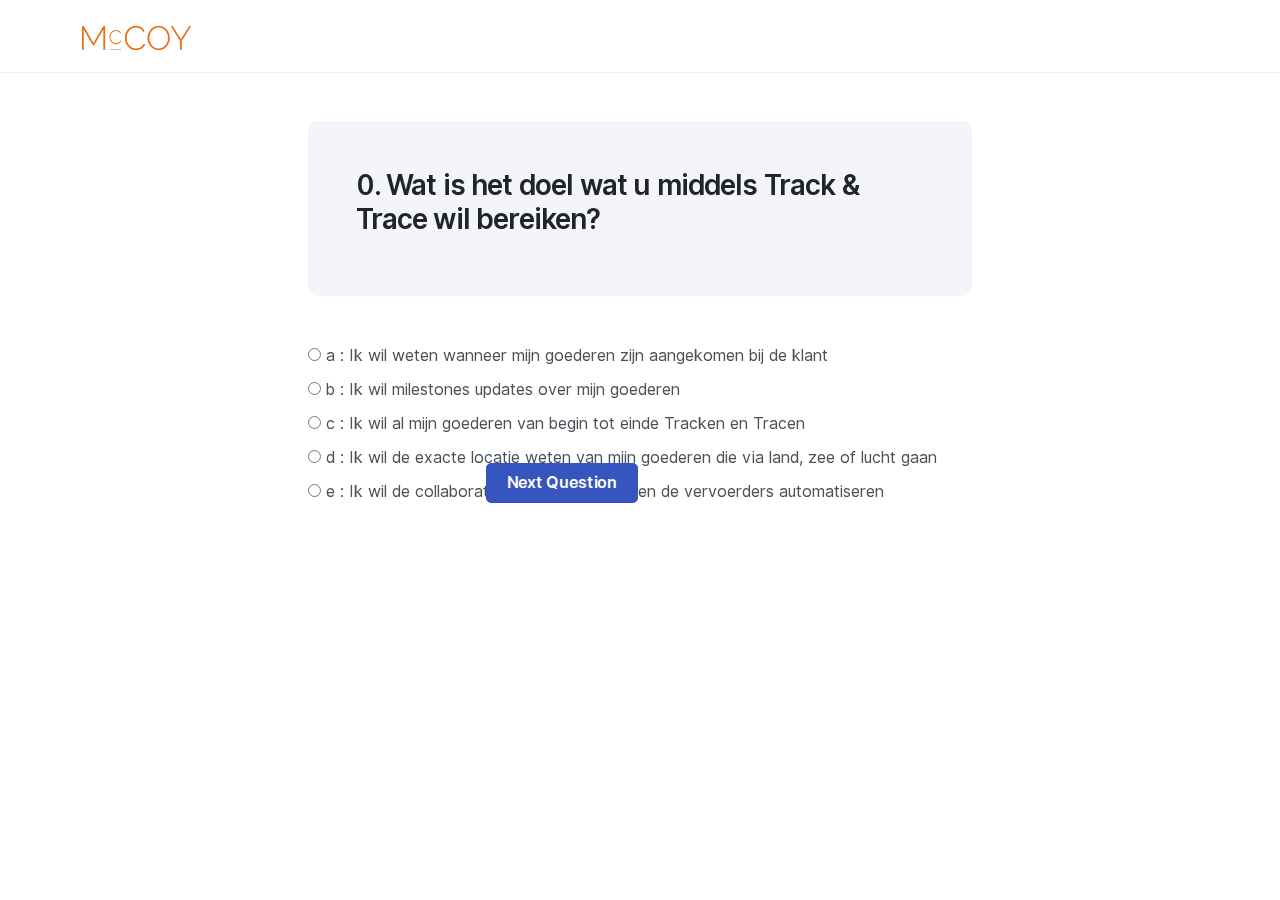
==== index.html @ d7beabbf "Added logic for point counting" ====
<!doctype html>
<html lang="en">

<head>
    <link rel="stylesheet" href="pages/style.css" type="text/css">
    <meta charset="utf-8">
    <title>Vragenlijst</title>
    <meta name="viewport" content="width=device-width, initial-scale=1.0">
    <meta name="description" content="Vragenlijst McCoy">
    <link href="pages/assets/css/loaders/loader-typing.css" rel="stylesheet" type="text/css" media="all" />
    <link href="pages/assets/css/theme.css" rel="stylesheet" type="text/css" media="all" />
    <link rel="preload" as="font" href="pages/assets/fonts/Inter-UI-upright.var.woff2" type="font/woff2" crossorigin="anonymous">
    <link rel="preload" as="font" href="pages/assets/fonts/Inter-UI.var.woff2" type="font/woff2" crossorigin="anonymous">
</head>

<body>
    <div class="loader">
        <div class="loading-animation"></div>
    </div>

    <div class="navbar-container ">
        <nav class="navbar navbar-expand-lg navbar-light bg-white">
            <div class="container">
                <a class="navbar-brand fade-page" href="index.html">
                    <img class="icon" src="pages/Logo Mccoy.png" alt="Leap">
                </a>
                <button class="navbar-toggler" type="button" data-toggle="collapse" data-target=".navbar-collapse" aria-expanded="false" aria-label="Toggle navigation">
            <img class="icon navbar-toggler-open" src="pages/assets/img/icons/interface/menu.svg" alt="menu interface icon" data-inject-svg />
            <img class="icon navbar-toggler-close" src="pages/assets/img/icons/interface/cross.svg" alt="cross interface icon" data-inject-svg />
          </button>
                <div class="collapse navbar-collapse justify-content-end">
                    <div class="py-2 py-lg-0">



                    </div>
                </div>
        </nav>
        </div>



        </section>


        <section id="advies" style="display : none" data-aos="fade-up">
            <div class="container" data-aos="fade-up" data-aos="fade-up">
                <div class="row align-items-center justify-content-around">
                    <div class="col-md-5 col-xl-6 mb-4 mb-md-0">
                        <img src="pages/SCE.png" alt="Image" class="rounded shadow-3d" data-aos="fade-up">
                    </div>
                    <div class="col-md-7 col-xl-6">
                        <div class="row justify-content-center">
                            <div class="col-xl-8 col-lg-10">
                                <span class="badge badge-primary">Advies</span>
                                <div class="my-3">
                                    <span id="TitleAdvice" class="h1">Change the game through design.</span>
                                </div>
                                <p id="Advice" class="lead">At vero eos et accusamus et iusto odio dignissimos ducimus qui blanditiis praesentium voluptatum deleniti atque corrupti quos dolores et quas molestias excepturi sint occaecati.</p>

                            </div>
                        </div>
                    </div>
                </div>
            </div>
        </section>

        <section id="salesSectie" style="display: none;" data-aos="fade-up" data-aos-delay="500">
            <div class="container " data-aos="fade-up">

                <div class="row" data-aos="fade-up">
                    <div class="col-sm-6 col-lg-6 d-flex align-items-center  aos-init aos-animate" data-aos="fade-up" data-aos-delay="100">
                        <img src="pages/bart.jpeg" alt="Bart de Bijl" class="avatar avatar-xlg mr-3">
                        <div>
                            <h5 class="mb-0">Bart de Bijl</h5>
                            <span class="badge badge-primary m-1">Sales</span>
                            <br>
                            <br>
                            <span>Mobile: <a>06 11 00 68 99</a> </span>
                            <br>
                            <span>Email: <a href="mailto:bart.de.bijl@mccoy-partners.com">bart.de.bijl@mccoy-partners.com</a> </span>
                        </div>
                    </div>


                </div>
            </div>
        </section>


        <section id="vragensectie" data-aos="fade-up" class="p-0">
            <div class="container">

                <div class="row justify-content-center">
                    <div class="col-xl-7 col-lg-8 col-md-10">
                        <article class="article quiz-container">


                            <div id="quiz">




                            </div>




                        </article>





                    </div>


                </div>
            </div>
        </section>




        <div id="aButtons" class="actionButtons">
            <button class="m-1 btn btn-primary " data-aos="fade-up" data-aos-delay="350" id="next">Next Question</button>
            <button class="m-1 btn btn-primary-2" id="submit">Submit Quiz</button>
        </div>










        <a href="#" class="btn back-to-top btn-primary btn-round" data-smooth-scroll data-aos="fade-up" data-aos-offset="2000" data-aos-mirror="true" data-aos-once="false">
            <img class="icon" src="pages/assets/img/icons/theme/navigation/arrow-up.svg" alt="arrow-up icon" data-inject-svg />
        </a>


        <!-- Required vendor scripts (Do not remove) -->
        <script type="text/javascript" src="pages/assets/js/jquery.min.js"></script>
        <script type="text/javascript" src="pages/assets/js/popper.min.js"></script>
        <script type="text/javascript" src="pages/assets/js/bootstrap.js"></script>

        <!-- Optional Vendor Scripts (Remove the plugin script here and comment initializer script out of index.js if site does not use that feature) -->

        <!-- AOS (Animate On Scroll - animates elements into view while scrolling down) -->
        <script type="text/javascript" src="pages/assets/js/aos.js"></script>
        <!-- Clipboard (copies content from browser into OS clipboard) -->
        <script type="text/javascript" src="pages/assets/js/clipboard.js"></script>
        <!-- Fancybox (handles image and video lightbox and galleries) -->
        <script type="text/javascript" src="pages/assets/js/jquery.fancybox.min.js"></script>
        <!-- Flatpickr (calendar/date/time picker UI) -->
        <script type="text/javascript" src="pages/assets/js/flatpickr.min.js"></script>
        <!-- Flickity (handles touch enabled carousels and sliders) -->
        <script type="text/javascript" src="pages/assets/js/flickity.pkgd.min.js"></script>
        <!-- Ion rangeSlider (flexible and pretty range slider elements) -->
        <script type="text/javascript" src="pages/assets/js/ion.rangeSlider.min.js"></script>
        <!-- Isotope (masonry layouts and filtering) -->
        <script type="text/javascript" src="pages/assets/js/isotope.pkgd.min.js"></script>
        <!-- jarallax (parallax effect and video backgrounds) -->
        <script type="text/javascript" src="pages/assets/js/jarallax.min.js"></script>
        <script type="text/javascript" src="pages/assets/js/jarallax-video.min.js"></script>
        <script type="text/javascript" src="pages/assets/js/jarallax-element.min.js"></script>
        <!-- jQuery Countdown (displays countdown text to a specified date) -->
        <script type="text/javascript" src="pages/assets/js/jquery.countdown.min.js"></script>
        <!-- jQuery smartWizard facilitates steppable wizard content -->
        <script type="text/javascript" src="pages/assets/js/jquery.smartWizard.min.js"></script>
        <!-- Plyr (unified player for Video, Audio, Vimeo and Youtube) -->
        <script type="text/javascript" src="pages/assets/js/plyr.polyfilled.min.js"></script>
        <!-- Prism (displays formatted code boxes) -->
        <script type="text/javascript" src="pages/assets/js/prism.js"></script>
        <!-- ScrollMonitor (manages events for elements scrolling in and out of view) -->
        <script type="text/javascript" src="pages/assets/js/scrollMonitor.js"></script>
        <!-- Smooth scroll (animation to links in-page)-->
        <script type="text/javascript" src="pages/assets/js/smooth-scroll.polyfills.min.js"></script>
        <!-- SVGInjector (replaces img tags with SVG code to allow easy inclusion of SVGs with the benefit of inheriting colors and styles)-->
        <script type="text/javascript" src="pages/assets/js/svg-injector.umd.production.js"></script>
        <!-- TwitterFetcher (displays a feed of tweets from a specified account)-->
        <script type="text/javascript" src="pages/assets/js/twitterFetcher_min.js"></script>
        <!-- Typed text (animated typing effect)-->
        <script type="text/javascript" src="pages/assets/js/typed.min.js"></script>
        <!-- Required theme scripts (Do not remove) -->
        <script type="text/javascript" src="pages/assets/js/theme.js"></script>
        <script type="text/javascript" src="pages/quizScript.js"></script>
        <!-- Removes page load animation when window is finished loading -->
        <script type="text/javascript">
            window.addEventListener("load", function() {
                document.querySelector('body').classList.add('loaded');

            });
        </script>

</body>



</html>
---- pages/style.css ----
@import url(https://fonts.googleapis.com/css?family=Work+Sans:300,600);
.slide {
    position: absolute;
    left: 0px;
    top: 0px;
    width: 100%;
    z-index: 1;
    opacity: 0;
    transition: opacity 0.5s;
    display: block;
}

.active-slide {
    opacity: 1;
    z-index: 2;
    display: block;
}

.onderste {
    padding-top: 22%;
}

.answers {
    margin-bottom: 20px;
    text-align: left;
    display: inline-block;
}

.answers label {
    display: block;
    margin-bottom: 10px;
}

.actionButtons {
    margin-top: 24em;
    margin-left: 30em;
    display: inline-block;
}
---- pages/assets/css/loaders/loader-typing.css ----
/* Common Loader CSS */

@keyframes hideLoader{
    0%{ width: 100%; height: 100%; }
    100%{ width: 0; height: 0; }
}
body > div.loader{
        position: fixed;
        background: white;
        width: 100%;
        height: 100%;
        z-index: 1071;
        opacity: 0;
        transition: opacity .5s ease;
        overflow: hidden;
        pointer-events: none;
        display: flex;
        align-items: center;
        justify-content: center;
    }
    body:not(.loaded) > div.loader{
        opacity: 1;
    }
    body:not(.loaded){
        overflow: hidden;
    }
body.loaded > div.loader{
    animation: hideLoader .5s linear .5s forwards;
}

/* Typing Animation */
.loading-animation {
  width: 6px;
  height: 6px;
  border-radius: 50%;
  animation: typing 1s linear infinite alternate;
  position: relative;
  left: -12px;
}

@keyframes typing {
  0% {
    background-color: rgba(100,100,100, 1);
    box-shadow: 12px 0px 0px 0px rgba(100,100,100, 0.2),
      24px 0px 0px 0px rgba(100,100,100, 0.2);
  }

  25% {
    background-color: rgba(100,100,100, 0.4);
    box-shadow: 12px 0px 0px 0px rgba(100,100,100, 2),
      24px 0px 0px 0px rgba(100,100,100, 0.2);
  }

  75% {
    background-color: rgba(100,100,100, 0.4);
    box-shadow: 12px 0px 0px 0px rgba(100,100,100, 0.2),
      24px 0px 0px 0px rgba(100,100,100, 1);
  }
}
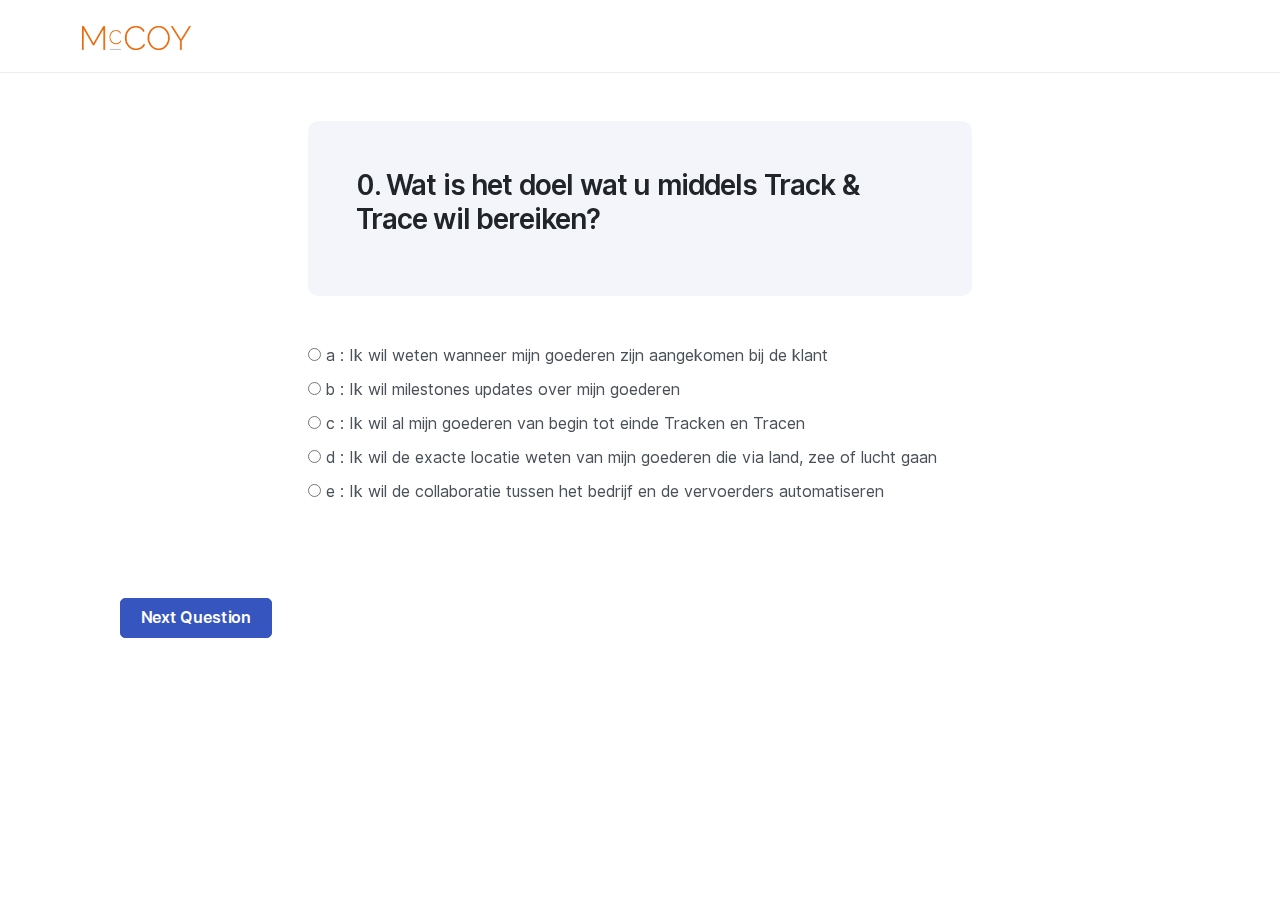
==== commit 3b1e1bc5: "Fixed layout issues" ====
--- a/index.html
+++ b/index.html
@@ -122,9 +122,8 @@
 
 
 
-        <div id="aButtons" class="actionButtons">
-            <button class="m-1 btn btn-primary " data-aos="fade-up" data-aos-delay="350" id="next">Next Question</button>
-            <button class="m-1 btn btn-primary-2" id="submit">Submit Quiz</button>
+        <div class="actionButtons" id="aButtons">
+
         </div>
 
 
@@ -139,6 +138,21 @@
         <a href="#" class="btn back-to-top btn-primary btn-round" data-smooth-scroll data-aos="fade-up" data-aos-offset="2000" data-aos-mirror="true" data-aos-once="false">
             <img class="icon" src="pages/assets/img/icons/theme/navigation/arrow-up.svg" alt="arrow-up icon" data-inject-svg />
         </a>
+
+        <footer id="footer">
+            <div class="container" id="aButtons">
+                <div class="row mb-5">
+                    <div class="col">
+                        <div class="card card-body border-0 o-hidden mb-0">
+                            <div class="position-relative d-flex flex-column flex-md-row justify-content-between align-items-center">
+
+                                <button class="m-1 btn btn-primary " data-aos="fade-up" data-aos-delay="350" id="next">Next Question</button>
+                                <button class="m-1 btn btn-primary-2" id="submit">Submit Quiz</button>
+
+                            </div>
+                        </div>
+                    </div>
+        </footer>
 
 
         <!-- Required vendor scripts (Do not remove) -->
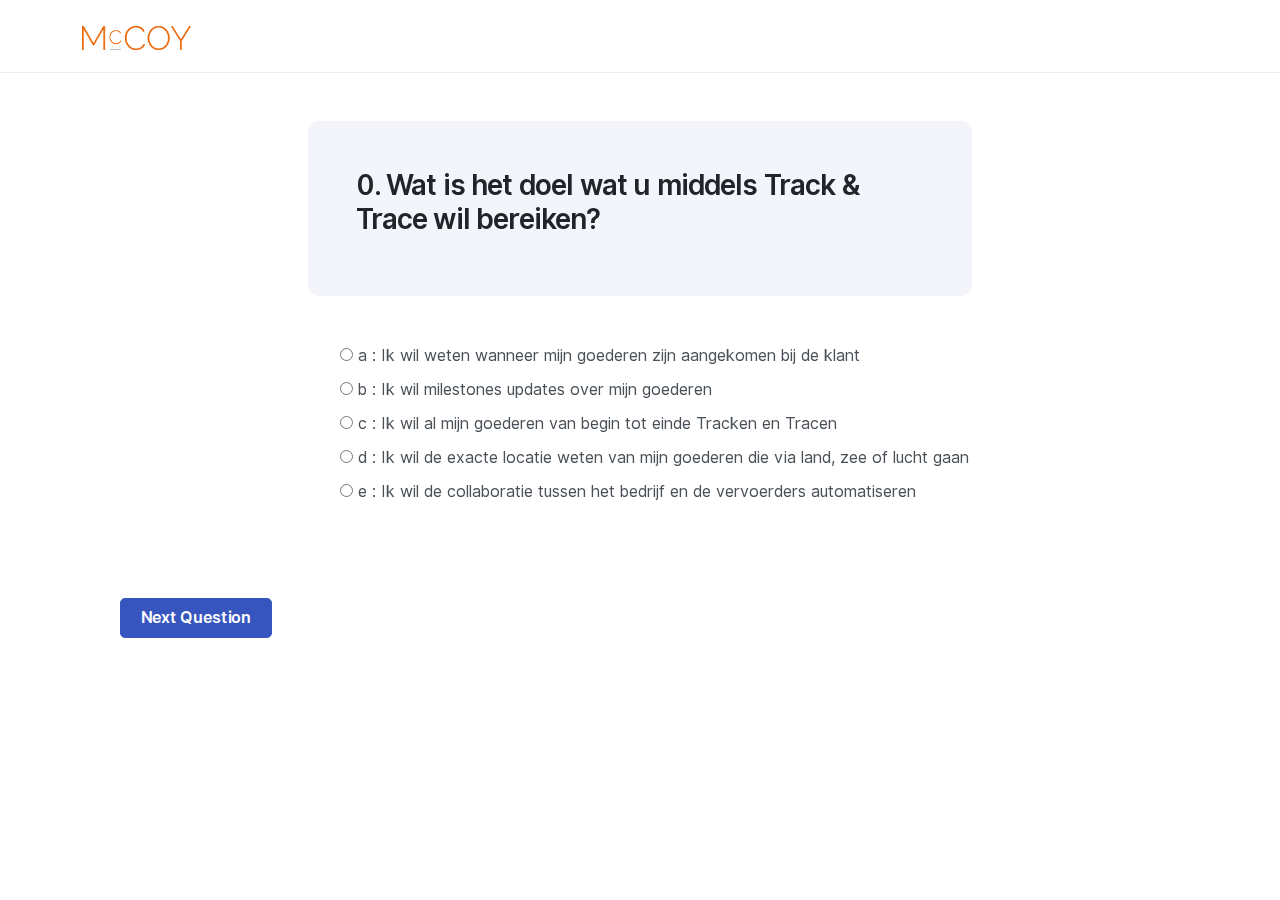
==== commit ff877982: "Added question padding and process marks" ====
--- a/index.html
+++ b/index.html
@@ -54,9 +54,9 @@
                             <div class="col-xl-8 col-lg-10">
                                 <span class="badge badge-primary">Advies</span>
                                 <div class="my-3">
-                                    <span id="TitleAdvice" class="h1">Change the game through design.</span>
+                                    <span id="TitleAdvice" class="h1">Error: xf104-01-01</span>
                                 </div>
-                                <p id="Advice" class="lead">At vero eos et accusamus et iusto odio dignissimos ducimus qui blanditiis praesentium voluptatum deleniti atque corrupti quos dolores et quas molestias excepturi sint occaecati.</p>
+                                <p id="Advice" class="lead">Whoops something went wrong.</p>
 
                             </div>
                         </div>
@@ -93,6 +93,8 @@
 
                 <div class="row justify-content-center">
                     <div class="col-xl-7 col-lg-8 col-md-10">
+                        <span id="process" style="display: none;" class="badge badge-primary-2 m-1 justify-content-center text-light">Primary 2</span>
+
                         <article class="article quiz-container">
 
 
--- a/pages/style.css
+++ b/pages/style.css
@@ -24,6 +24,7 @@
     margin-bottom: 20px;
     text-align: left;
     display: inline-block;
+    margin-left: 2em;
 }
 
 .answers label {
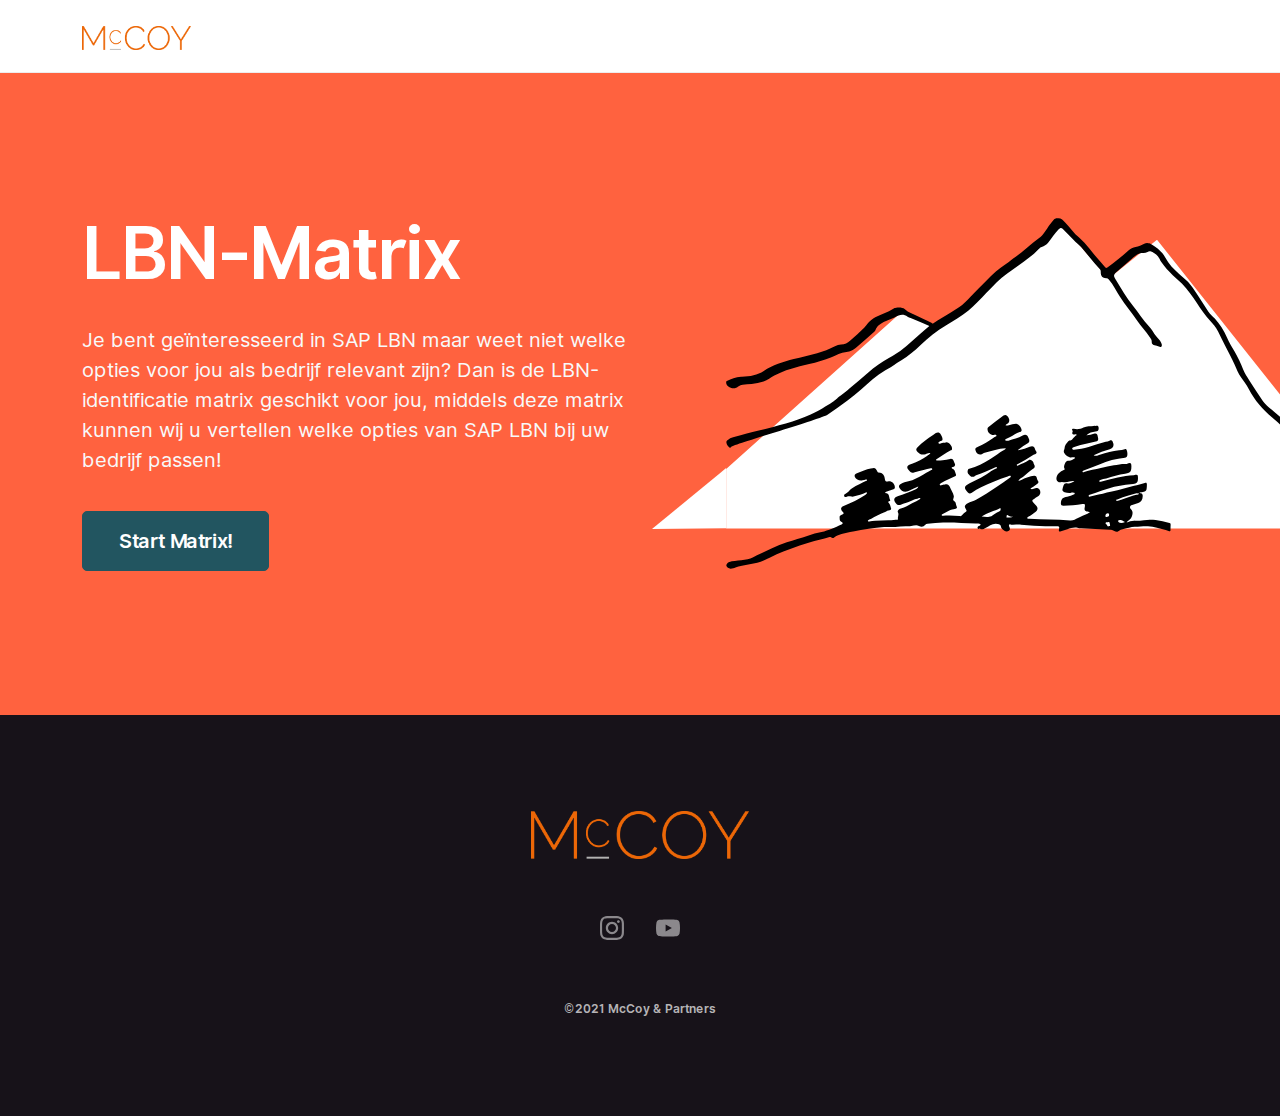
==== commit 7e2fcde7: "Changed to McCoy Colors" ====
--- a/index.html
+++ b/index.html
@@ -2,13 +2,13 @@
 <html lang="en">
 
 <head>
-    <link rel="stylesheet" href="pages/style.css" type="text/css">
+    <!-- <link rel="stylesheet" href="pages/style.css" type="text/css"> -->
     <meta charset="utf-8">
     <title>Vragenlijst</title>
     <meta name="viewport" content="width=device-width, initial-scale=1.0">
     <meta name="description" content="Vragenlijst McCoy">
     <link href="pages/assets/css/loaders/loader-typing.css" rel="stylesheet" type="text/css" media="all" />
-    <link href="pages/assets/css/theme.css" rel="stylesheet" type="text/css" media="all" />
+    <link href="pages/assets/css/theme-saas-trend.css" rel="stylesheet" type="text/css" media="all" />
     <link rel="preload" as="font" href="pages/assets/fonts/Inter-UI-upright.var.woff2" type="font/woff2" crossorigin="anonymous">
     <link rel="preload" as="font" href="pages/assets/fonts/Inter-UI.var.woff2" type="font/woff2" crossorigin="anonymous">
 </head>
@@ -42,93 +42,65 @@
 
         </section>
 
-
-        <section id="advies" style="display : none" data-aos="fade-up">
-            <div class="container" data-aos="fade-up" data-aos="fade-up">
-                <div class="row align-items-center justify-content-around">
-                    <div class="col-md-5 col-xl-6 mb-4 mb-md-0">
-                        <img src="pages/SCE.png" alt="Image" class="rounded shadow-3d" data-aos="fade-up">
+        <section class="bg-primary text-light o-hidden">
+            <div class="container">
+                <div class="row align-items-center min-vh-50">
+                    <div class="col-lg-6 text-center text-lg-left mb-lg-0">
+                        <h1 class="display-3">LBN-Matrix</h1>
+                        <div class="my-4">
+                            <p class="lead">Je bent geïnteresseerd in SAP LBN maar weet niet welke opties voor jou als bedrijf relevant zijn? Dan is de LBN-identificatie matrix geschikt voor jou, middels deze matrix kunnen wij u vertellen welke opties van SAP LBN bij
+                                uw bedrijf passen!
+                            </p>
+                        </div>
+                        <a href="index-questions.html" class="btn btn-lg btn-primary-2">Start Matrix!</a>
                     </div>
-                    <div class="col-md-7 col-xl-6">
-                        <div class="row justify-content-center">
-                            <div class="col-xl-8 col-lg-10">
-                                <span class="badge badge-primary">Advies</span>
-                                <div class="my-3">
-                                    <span id="TitleAdvice" class="h1">Error: xf104-01-01</span>
-                                </div>
-                                <p id="Advice" class="lead">Whoops something went wrong.</p>
-
-                            </div>
-                        </div>
+                    <div class="col-lg-6 text-center aos-init aos-animate" data-aos="fade-left">
+                        <img src="pages/assets/img/saas-sketch-1.svg" alt="Image" class="min-vw-60">
                     </div>
                 </div>
             </div>
-        </section>
 
-        <section id="salesSectie" style="display: none;" data-aos="fade-up" data-aos-delay="500">
-            <div class="container " data-aos="fade-up">
-
-                <div class="row" data-aos="fade-up">
-                    <div class="col-sm-6 col-lg-6 d-flex align-items-center  aos-init aos-animate" data-aos="fade-up" data-aos-delay="100">
-                        <img src="pages/bart.jpeg" alt="Bart de Bijl" class="avatar avatar-xlg mr-3">
-                        <div>
-                            <h5 class="mb-0">Bart de Bijl</h5>
-                            <span class="badge badge-primary m-1">Sales</span>
-                            <br>
-                            <br>
-                            <span>Mobile: <a>06 11 00 68 99</a> </span>
-                            <br>
-                            <span>Email: <a href="mailto:bart.de.bijl@mccoy-partners.com">bart.de.bijl@mccoy-partners.com</a> </span>
-                        </div>
-                    </div>
-
-
-                </div>
-            </div>
-        </section>
-
-
-        <section id="vragensectie" data-aos="fade-up" class="p-0">
-            <div class="container">
-
-                <div class="row justify-content-center">
-                    <div class="col-xl-7 col-lg-8 col-md-10">
-                        <span id="process" style="display: none;" class="badge badge-primary-2 m-1 justify-content-center text-light">Primary 2</span>
-
-                        <article class="article quiz-container">
-
-
-                            <div id="quiz">
-
-
-
-
-                            </div>
-
-
-
-
-                        </article>
-
-
-
-
-
-                    </div>
-
-
-                </div>
-            </div>
         </section>
 
 
 
 
-        <div class="actionButtons" id="aButtons">
+        <footer class=" bg-primary-3 text-light">
+            <div class="container">
+                <div class="row mb-4 justify-content-center">
+                    <div class="col-auto">
+                        <a href="index.html">
+                            <img src="pages/Logo Mccoy.png" alt="McCoy" class="icon icon-lg">
+                        </a>
+                    </div>
+                </div>
 
-        </div>
+                <div class="row justify-content-center mt-5 mb-5">
+                    <div class="col-auto">
+                        <ul class="nav">
+                            <li class="nav-item">
+                                <a href="#" class="nav-link">
+                                    <svg xmlns="http://www.w3.org/2000/svg" role="img" viewBox="0 0 24 24" class="injected-svg icon" data-src="assets/img/icons/social/instagram.svg" xmlns:xlink="http://www.w3.org/1999/xlink"><title>Instagram icon</title><path d="M12 0C8.74 0 8.333.015 7.053.072 5.775.132 4.905.333 4.14.63c-.789.306-1.459.717-2.126 1.384S.935 3.35.63 4.14C.333 4.905.131 5.775.072 7.053.012 8.333 0 8.74 0 12s.015 3.667.072 4.947c.06 1.277.261 2.148.558 2.913.306.788.717 1.459 1.384 2.126.667.666 1.336 1.079 2.126 1.384.766.296 1.636.499 2.913.558C8.333 23.988 8.74 24 12 24s3.667-.015 4.947-.072c1.277-.06 2.148-.262 2.913-.558.788-.306 1.459-.718 2.126-1.384.666-.667 1.079-1.335 1.384-2.126.296-.765.499-1.636.558-2.913.06-1.28.072-1.687.072-4.947s-.015-3.667-.072-4.947c-.06-1.277-.262-2.149-.558-2.913-.306-.789-.718-1.459-1.384-2.126C21.319 1.347 20.651.935 19.86.63c-.765-.297-1.636-.499-2.913-.558C15.667.012 15.26 0 12 0zm0 2.16c3.203 0 3.585.016 4.85.071 1.17.055 1.805.249 2.227.415.562.217.96.477 1.382.896.419.42.679.819.896 1.381.164.422.36 1.057.413 2.227.057 1.266.07 1.646.07 4.85s-.015 3.585-.074 4.85c-.061 1.17-.256 1.805-.421 2.227-.224.562-.479.96-.899 1.382-.419.419-.824.679-1.38.896-.42.164-1.065.36-2.235.413-1.274.057-1.649.07-4.859.07-3.211 0-3.586-.015-4.859-.074-1.171-.061-1.816-.256-2.236-.421-.569-.224-.96-.479-1.379-.899-.421-.419-.69-.824-.9-1.38-.165-.42-.359-1.065-.42-2.235-.045-1.26-.061-1.649-.061-4.844 0-3.196.016-3.586.061-4.861.061-1.17.255-1.814.42-2.234.21-.57.479-.96.9-1.381.419-.419.81-.689 1.379-.898.42-.166 1.051-.361 2.221-.421 1.275-.045 1.65-.06 4.859-.06l.045.03zm0 3.678c-3.405 0-6.162 2.76-6.162 6.162 0 3.405 2.76 6.162 6.162 6.162 3.405 0 6.162-2.76 6.162-6.162 0-3.405-2.76-6.162-6.162-6.162zM12 16c-2.21 0-4-1.79-4-4s1.79-4 4-4 4 1.79 4 4-1.79 4-4 4zm7.846-10.405c0 .795-.646 1.44-1.44 1.44-.795 0-1.44-.646-1.44-1.44 0-.794.646-1.439 1.44-1.439.793-.001 1.44.645 1.44 1.439z"></path></svg>
+                                </a>
+                            </li>
+
+                            <li class="nav-item">
+                                <a href="#" class="nav-link">
+                                    <svg xmlns="http://www.w3.org/2000/svg" role="img" viewBox="0 0 24 24" class="injected-svg icon" data-src="assets/img/icons/social/youtube.svg" xmlns:xlink="http://www.w3.org/1999/xlink"><title>YouTube icon</title><path class="a" d="M23.495 6.205a3.007 3.007 0 0 0-2.088-2.088c-1.87-.501-9.396-.501-9.396-.501s-7.507-.01-9.396.501A3.007 3.007 0 0 0 .527 6.205a31.247 31.247 0 0 0-.522 5.805 31.247 31.247 0 0 0 .522 5.783 3.007 3.007 0 0 0 2.088 2.088c1.868.502 9.396.502 9.396.502s7.506 0 9.396-.502a3.007 3.007 0 0 0 2.088-2.088 31.247 31.247 0 0 0 .5-5.783 31.247 31.247 0 0 0-.5-5.805zM9.609 15.601V8.408l6.264 3.602z"></path></svg>
+                                </a>
+                            </li>
 
 
+                        </ul>
+                    </div>
+                </div>
+                <div class="row justify-content-center text-center">
+                    <div class="col-xl-10">
+                        <small class="text-muted">©2021 McCoy & Partners</small>
+                    </div>
+                </div>
+            </div>
+        </footer>
 
 
 
@@ -141,20 +113,7 @@
             <img class="icon" src="pages/assets/img/icons/theme/navigation/arrow-up.svg" alt="arrow-up icon" data-inject-svg />
         </a>
 
-        <footer id="footer">
-            <div class="container" id="aButtons">
-                <div class="row mb-5">
-                    <div class="col">
-                        <div class="card card-body border-0 o-hidden mb-0">
-                            <div class="position-relative d-flex flex-column flex-md-row justify-content-between align-items-center">
 
-                                <button class="m-1 btn btn-primary " data-aos="fade-up" data-aos-delay="350" id="next">Next Question</button>
-                                <button class="m-1 btn btn-primary-2" id="submit">Submit Quiz</button>
-
-                            </div>
-                        </div>
-                    </div>
-        </footer>
 
 
         <!-- Required vendor scripts (Do not remove) -->
@@ -202,7 +161,7 @@
         <script type="text/javascript" src="pages/assets/js/typed.min.js"></script>
         <!-- Required theme scripts (Do not remove) -->
         <script type="text/javascript" src="pages/assets/js/theme.js"></script>
-        <script type="text/javascript" src="pages/quizScript.js"></script>
+
         <!-- Removes page load animation when window is finished loading -->
         <script type="text/javascript">
             window.addEventListener("load", function() {
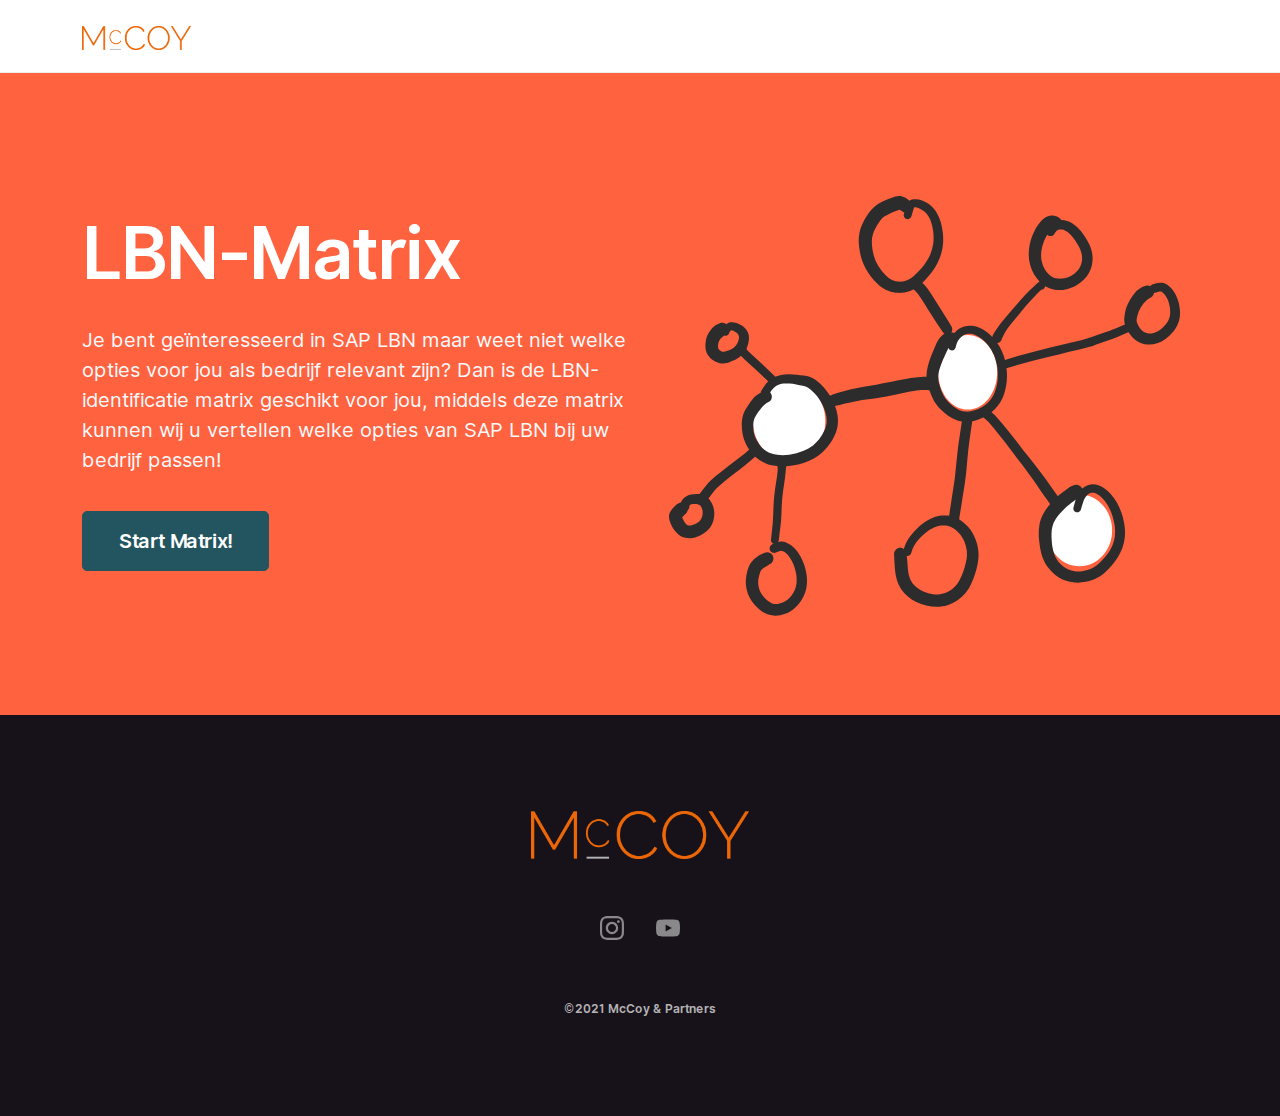
==== commit 725d8cd6: "Added new cover svg" ====
--- a/index.html
+++ b/index.html
@@ -11,6 +11,7 @@
     <link href="pages/assets/css/theme-saas-trend.css" rel="stylesheet" type="text/css" media="all" />
     <link rel="preload" as="font" href="pages/assets/fonts/Inter-UI-upright.var.woff2" type="font/woff2" crossorigin="anonymous">
     <link rel="preload" as="font" href="pages/assets/fonts/Inter-UI.var.woff2" type="font/woff2" crossorigin="anonymous">
+    <link rel="icon" href="pages/100.png">
 </head>
 
 <body>
@@ -22,7 +23,7 @@
         <nav class="navbar navbar-expand-lg navbar-light bg-white">
             <div class="container">
                 <a class="navbar-brand fade-page" href="index.html">
-                    <img class="icon" src="pages/Logo Mccoy.png" alt="Leap">
+                    <img class="icon" src="pages/Logo Mccoy.png" alt="McCoy">
                 </a>
                 <button class="navbar-toggler" type="button" data-toggle="collapse" data-target=".navbar-collapse" aria-expanded="false" aria-label="Toggle navigation">
             <img class="icon navbar-toggler-open" src="pages/assets/img/icons/interface/menu.svg" alt="menu interface icon" data-inject-svg />
@@ -55,7 +56,8 @@
                         <a href="index-questions.html" class="btn btn-lg btn-primary-2">Start Matrix!</a>
                     </div>
                     <div class="col-lg-6 text-center aos-init aos-animate" data-aos="fade-left">
-                        <img src="pages/assets/img/saas-sketch-1.svg" alt="Image" class="min-vw-60">
+                        <br>
+                        <img src="pages/assets/img/saas-sketch-6.svg" alt="Image" class="min-vw-40">
                     </div>
                 </div>
             </div>
@@ -69,7 +71,7 @@
             <div class="container">
                 <div class="row mb-4 justify-content-center">
                     <div class="col-auto">
-                        <a href="index.html">
+                        <a href="https://mccoy-partners.com">
                             <img src="pages/Logo Mccoy.png" alt="McCoy" class="icon icon-lg">
                         </a>
                     </div>
@@ -79,13 +81,13 @@
                     <div class="col-auto">
                         <ul class="nav">
                             <li class="nav-item">
-                                <a href="#" class="nav-link">
+                                <a href="https://www.instagram.com/mccoypartners/?hl=en" class="nav-link">
                                     <svg xmlns="http://www.w3.org/2000/svg" role="img" viewBox="0 0 24 24" class="injected-svg icon" data-src="assets/img/icons/social/instagram.svg" xmlns:xlink="http://www.w3.org/1999/xlink"><title>Instagram icon</title><path d="M12 0C8.74 0 8.333.015 7.053.072 5.775.132 4.905.333 4.14.63c-.789.306-1.459.717-2.126 1.384S.935 3.35.63 4.14C.333 4.905.131 5.775.072 7.053.012 8.333 0 8.74 0 12s.015 3.667.072 4.947c.06 1.277.261 2.148.558 2.913.306.788.717 1.459 1.384 2.126.667.666 1.336 1.079 2.126 1.384.766.296 1.636.499 2.913.558C8.333 23.988 8.74 24 12 24s3.667-.015 4.947-.072c1.277-.06 2.148-.262 2.913-.558.788-.306 1.459-.718 2.126-1.384.666-.667 1.079-1.335 1.384-2.126.296-.765.499-1.636.558-2.913.06-1.28.072-1.687.072-4.947s-.015-3.667-.072-4.947c-.06-1.277-.262-2.149-.558-2.913-.306-.789-.718-1.459-1.384-2.126C21.319 1.347 20.651.935 19.86.63c-.765-.297-1.636-.499-2.913-.558C15.667.012 15.26 0 12 0zm0 2.16c3.203 0 3.585.016 4.85.071 1.17.055 1.805.249 2.227.415.562.217.96.477 1.382.896.419.42.679.819.896 1.381.164.422.36 1.057.413 2.227.057 1.266.07 1.646.07 4.85s-.015 3.585-.074 4.85c-.061 1.17-.256 1.805-.421 2.227-.224.562-.479.96-.899 1.382-.419.419-.824.679-1.38.896-.42.164-1.065.36-2.235.413-1.274.057-1.649.07-4.859.07-3.211 0-3.586-.015-4.859-.074-1.171-.061-1.816-.256-2.236-.421-.569-.224-.96-.479-1.379-.899-.421-.419-.69-.824-.9-1.38-.165-.42-.359-1.065-.42-2.235-.045-1.26-.061-1.649-.061-4.844 0-3.196.016-3.586.061-4.861.061-1.17.255-1.814.42-2.234.21-.57.479-.96.9-1.381.419-.419.81-.689 1.379-.898.42-.166 1.051-.361 2.221-.421 1.275-.045 1.65-.06 4.859-.06l.045.03zm0 3.678c-3.405 0-6.162 2.76-6.162 6.162 0 3.405 2.76 6.162 6.162 6.162 3.405 0 6.162-2.76 6.162-6.162 0-3.405-2.76-6.162-6.162-6.162zM12 16c-2.21 0-4-1.79-4-4s1.79-4 4-4 4 1.79 4 4-1.79 4-4 4zm7.846-10.405c0 .795-.646 1.44-1.44 1.44-.795 0-1.44-.646-1.44-1.44 0-.794.646-1.439 1.44-1.439.793-.001 1.44.645 1.44 1.439z"></path></svg>
                                 </a>
                             </li>
 
                             <li class="nav-item">
-                                <a href="#" class="nav-link">
+                                <a href="https://www.youtube.com/channel/UCTUWq1DmqHH4CR7PCX-tmUw" class="nav-link">
                                     <svg xmlns="http://www.w3.org/2000/svg" role="img" viewBox="0 0 24 24" class="injected-svg icon" data-src="assets/img/icons/social/youtube.svg" xmlns:xlink="http://www.w3.org/1999/xlink"><title>YouTube icon</title><path class="a" d="M23.495 6.205a3.007 3.007 0 0 0-2.088-2.088c-1.87-.501-9.396-.501-9.396-.501s-7.507-.01-9.396.501A3.007 3.007 0 0 0 .527 6.205a31.247 31.247 0 0 0-.522 5.805 31.247 31.247 0 0 0 .522 5.783 3.007 3.007 0 0 0 2.088 2.088c1.868.502 9.396.502 9.396.502s7.506 0 9.396-.502a3.007 3.007 0 0 0 2.088-2.088 31.247 31.247 0 0 0 .5-5.783 31.247 31.247 0 0 0-.5-5.805zM9.609 15.601V8.408l6.264 3.602z"></path></svg>
                                 </a>
                             </li>
